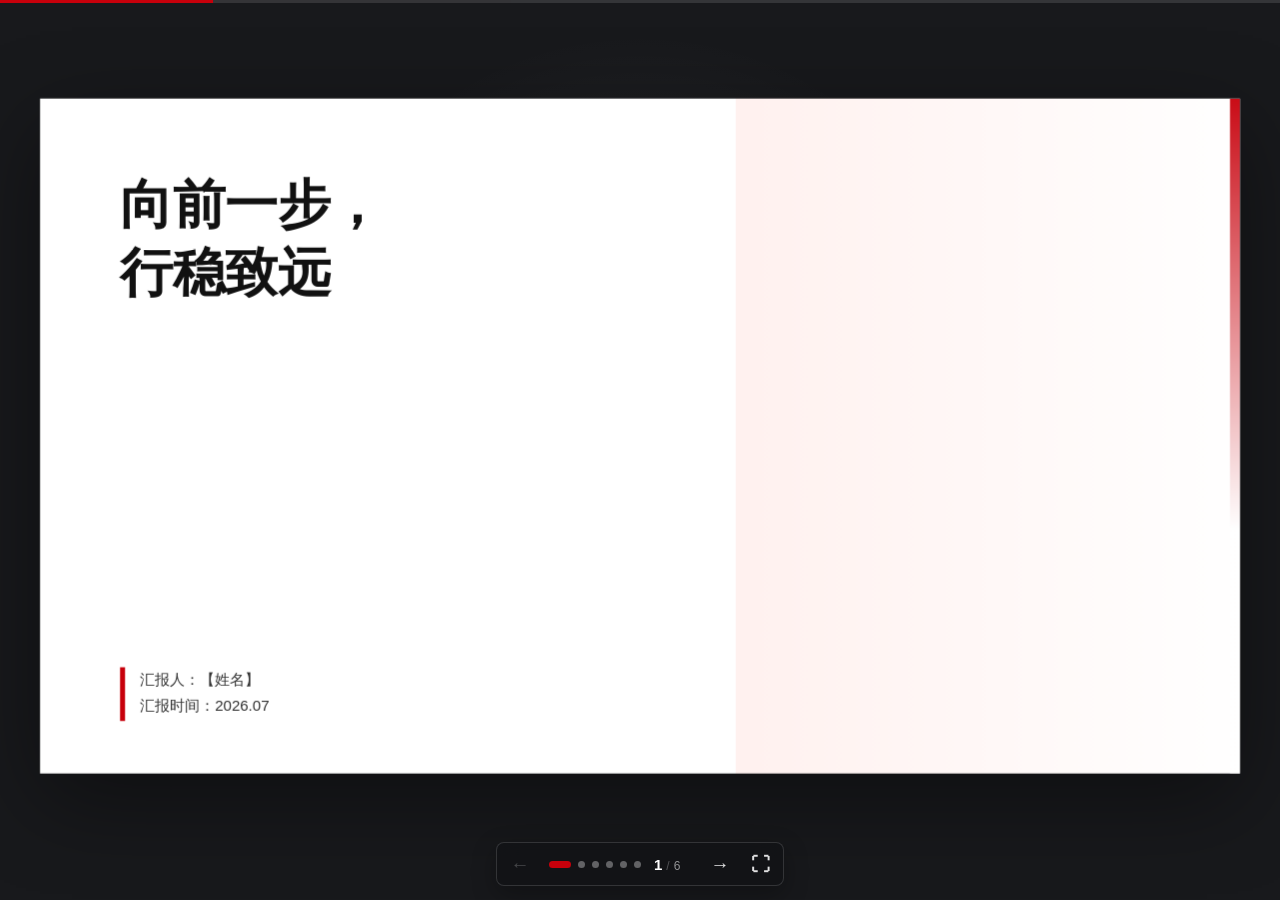
==== outputs/ability-demo-interactive-v2.html @ 14ff68bf "Publish ability presentation" ====
<!doctype html>
<html lang="zh-CN">
<head>
  <meta charset="utf-8" />
  <meta name="viewport" content="width=device-width, initial-scale=1" />
  <title>能力汇报 · 聚焦演示 V2</title>
  <style>
    :root {
      --red: rgb(199, 0, 11);
      --red-bg: rgb(255, 241, 239);
      --red-mid: rgb(241, 180, 182);
      --black: #111111;
      --gray-1: #F2F2F2;
      --gray-2: #D9D9D9;
      --gray-3: #BFBFBF;
      --gray-4: #8C8C8C;
      --blue-bg: rgb(238, 248, 254);
      --blue: rgb(17, 92, 170);
      --green-bg: rgb(244, 250, 240);
      --green: rgb(97, 178, 48);
      --yellow-bg: rgb(255, 244, 203);
      --yellow: rgb(252, 200, 0);
    }

    * { box-sizing: border-box; }

    body {
      margin: 0;
      background: #e6e6e6;
      font-family: "Microsoft YaHei", Arial, sans-serif;
      color: var(--black);
    }

    main {
      padding: 20px;
      display: grid;
      gap: 20px;
      justify-items: center;
    }

    .slide {
      width: 960px;
      height: 540px;
      min-height: 540px;
      background: #fff;
      padding: 28px 40px 24px;
      display: flex;
      flex-direction: column;
      gap: 14px;
      box-shadow: 0 14px 40px rgba(0,0,0,.14);
      position: relative;
      overflow: hidden;
    }

    .slide::after {
      content: "";
      position: absolute;
      right: 0;
      top: 0;
      width: 8px;
      height: 100%;
      background: linear-gradient(180deg, var(--red), #ffffff 64%);
      opacity: .95;
    }

    .header {
      display: flex;
      align-items: flex-end;
      justify-content: space-between;
      border-bottom: 1px solid var(--red);
      padding-bottom: 7px;
      min-height: 30px;
      gap: 16px;
    }

    .title {
      font-size: 16px;
      line-height: 1.3;
      font-weight: 700;
      color: var(--black);
    }

    .chapter-index {
      display: inline-block;
      color: var(--red);
      font-size: 16px;
      line-height: 1.3;
      font-weight: 700;
      white-space: nowrap;
    }

    .chapter-title {
      display: flex;
      align-items: baseline;
      gap: 8px;
      white-space: nowrap;
    }

    .chapter-separator {
      color: var(--red-mid);
      font-size: 16px;
      line-height: 1.3;
      font-weight: 700;
    }

    .chapter-main {
      font-size: 16px;
      line-height: 1.3;
      font-weight: 700;
      color: var(--black);
    }

    .meta {
      display: none;
      font-size: 11px;
      color: var(--gray-4);
      white-space: nowrap;
    }

    .content {
      flex: 1;
      min-height: 0;
      display: flex;
      gap: 16px;
      align-items: stretch;
      justify-content: space-between;
    }

    .content > * { align-self: stretch; }

    .footer {
      display: none;
      border-top: .5px solid var(--gray-2);
      padding-top: 6px;
      display: flex;
      justify-content: space-between;
      color: var(--gray-4);
      font-size: 11px;
      line-height: 1.3;
    }

    .card {
      border: .5px solid var(--gray-2);
      background: #fff;
      height: 100%;
      display: flex;
      flex-direction: column;
      justify-content: space-between;
      min-height: 0;
    }

    .card-head {
      background: var(--red);
      color: #fff;
      font-size: 14px;
      line-height: 1.3;
      padding: 7px 10px;
    }

    .card-body {
      padding: 10px 12px;
      font-size: 12px;
      line-height: 1.5;
      text-align: justify;
      flex: 1;
      display: flex;
      flex-direction: column;
      justify-content: space-between;
      gap: 6px;
      min-height: 0;
    }

    .note {
      color: var(--gray-4);
      font-size: 11px;
      line-height: 1.5;
    }

    .red { color: var(--red); }
    .strong { color: var(--red); font-weight: 700; }

    .cover {
      padding: 0;
      display: grid;
      grid-template-columns: 1.08fr .92fr;
      gap: 0;
    }

    .cover-left {
      padding: 54px 46px 38px;
      display: flex;
      flex-direction: column;
      justify-content: space-between;
    }

    .cover-kicker {
      color: var(--red);
      font-size: 13px;
      line-height: 1.3;
      font-weight: 700;
      margin-bottom: 18px;
    }

    .cover h1 {
      margin: 0;
      font-size: 36px;
      line-height: 1.22;
      letter-spacing: 0;
    }

    .cover-sub {
      margin-top: 20px;
      font-size: 13px;
      line-height: 1.6;
      color: #333;
      text-align: justify;
      max-width: 390px;
    }

    .cover-info {
      font-size: 12px;
      line-height: 1.7;
      color: var(--gray-4);
      border-left: 4px solid var(--red);
      padding-left: 12px;
    }

    .cover-right {
      background: linear-gradient(135deg, var(--red-bg), #fff);
      padding: 54px 42px;
      display: flex;
      align-items: center;
      justify-content: center;
      position: relative;
    }

    .cover-motto {
      width: 100%;
      border-left: 6px solid var(--red);
      padding-left: 22px;
    }

    .cover-motto .large {
      font-size: 30px;
      line-height: 1.55;
      font-weight: 700;
      color: var(--black);
    }

    .cover-motto .small {
      margin-top: 18px;
      font-size: 13px;
      line-height: 1.6;
      color: #333;
      text-align: justify;
    }

    .ladder {
      width: 100%;
      display: grid;
      gap: 12px;
    }

    .step {
      border: .5px solid var(--red-mid);
      background: rgba(255,255,255,.74);
      padding: 13px 14px;
      display: grid;
      grid-template-columns: 48px 1fr;
      gap: 10px;
      align-items: center;
    }

    .step-no {
      color: var(--red);
      font-size: 20px;
      font-weight: 700;
      line-height: 1;
    }

    .step-title {
      font-size: 14px;
      line-height: 1.35;
    }

    .agenda-grid {
      display: grid;
      grid-template-columns: repeat(3, 1fr);
      gap: 16px;
      width: 100%;
      align-items: stretch;
    }

    .agenda-card {
      background: #fff;
      border: .5px solid var(--gray-2);
      height: 100%;
      padding: 14px 12px;
      display: flex;
      flex-direction: column;
      justify-content: space-between;
    }

    .agenda-index {
      color: var(--red);
      font-size: 18px;
      font-weight: 700;
      line-height: 1;
    }

    .agenda-card h3 {
      margin: 18px 0 10px;
      font-size: 15px;
      line-height: 1.35;
    }

    .agenda-card p {
      margin: 0;
      font-size: 12px;
      line-height: 1.5;
      text-align: justify;
      color: #333;
    }

    .left-claim {
      width: 30%;
      background: var(--red-bg);
      border: .5px solid var(--red-mid);
      padding: 16px 14px;
      display: flex;
      flex-direction: column;
      justify-content: space-between;
    }

    .claim-big {
      font-size: 18px;
      line-height: 1.45;
      font-weight: 700;
    }

    .claim-desc {
      font-size: 12px;
      line-height: 1.5;
      color: #333;
      text-align: justify;
    }

    .right-proof {
      flex: 1;
      display: grid;
      grid-template-rows: 1fr auto;
      gap: 12px;
      min-width: 0;
    }

    .proof-grid {
      display: grid;
      grid-template-columns: repeat(3, 1fr);
      gap: 12px;
      align-items: stretch;
    }

    .proof {
      border: .5px solid var(--gray-2);
      background: #fff;
      padding: 10px;
      display: flex;
      flex-direction: column;
      justify-content: space-between;
      min-height: 0;
    }

    .proof h3 {
      margin: 0 0 8px;
      font-size: 14px;
      line-height: 1.3;
      color: var(--red);
    }

    .proof p {
      margin: 0;
      font-size: 12px;
      line-height: 1.45;
      text-align: justify;
    }

    .metrics {
      display: grid;
      grid-template-columns: repeat(3, 1fr);
      gap: 12px;
    }

    .metric {
      background: var(--gray-1);
      border: .5px solid var(--gray-2);
      padding: 12px;
      min-height: 78px;
      display: flex;
      flex-direction: column;
      justify-content: center;
      text-align: center;
    }

    .metric-value {
      font-size: 24px;
      line-height: 1;
      font-weight: 700;
      color: var(--red);
      margin-bottom: 8px;
    }

    .metric-label {
      font-size: 11px;
      line-height: 1.35;
      color: #333;
    }

    .flow {
      flex: 1;
      display: grid;
      grid-template-columns: 1fr 34px 1fr 34px 1fr;
      gap: 10px;
      align-items: stretch;
    }

    .arrow {
      display: flex;
      align-items: center;
      justify-content: center;
      color: var(--red);
      font-size: 18px;
      font-weight: 700;
    }

    .mini-table {
      border: .5px solid var(--gray-2);
      width: 100%;
      border-collapse: collapse;
      font-size: 12px;
      line-height: 1.4;
    }

    .mini-table th {
      background: var(--red);
      color: #fff;
      font-weight: 400;
      padding: 7px 8px;
      text-align: left;
    }

    .mini-table td {
      border-top: .5px solid var(--gray-2);
      padding: 7px 8px;
      vertical-align: top;
      text-align: justify;
    }

    .collab-page {
      display: grid;
      grid-template-rows: auto auto 1fr auto;
      gap: 8px;
      width: 100%;
      min-height: 0;
    }

    .collab-viewpoint {
      padding: 8px 12px;
      border-left: 4px solid var(--red);
      background: #fff;
      font-size: 13px;
      font-weight: 700;
      line-height: 1.4;
    }

    .dependency-map {
      background: var(--gray-1);
      padding: 8px 12px;
      display: grid;
      grid-template-columns: 1fr 1.35fr;
      gap: 12px;
    }

    .dependency-row {
      display: grid;
      grid-template-columns: 62px 1fr;
      gap: 7px;
      align-items: center;
      font-size: 11px;
      line-height: 1.3;
    }

    .dependency-label {
      color: var(--red);
      font-weight: 700;
      text-align: center;
    }

    .dependency-chain {
      display: flex;
      align-items: center;
      justify-content: flex-start;
      gap: 6px;
    }

    .dependency-chain b {
      color: var(--red);
      font-size: 13px;
    }

    .dependency-chain em {
      margin-left: 3px;
      color: #555;
      font-size: 10px;
      font-style: normal;
      white-space: nowrap;
    }

    .platform-scope {
      display: grid;
      grid-template-columns: auto auto auto;
      align-items: center;
      gap: 5px;
      padding: 4px 6px;
      border: 1px solid var(--red);
      background: #fff;
    }

    .platform-scope strong {
      color: var(--red);
      padding-right: 5px;
      border-right: .5px solid var(--gray-2);
    }

    .platform-scope span,
    .dependency-node {
      background: #fff;
      border: .5px solid var(--gray-2);
      padding: 5px 9px;
      text-align: center;
      white-space: nowrap;
    }

    .platform-scope span.active-dependency {
      color: var(--red);
      border-color: var(--red);
      font-weight: 700;
    }

    .dependency-node.gv {
      color: var(--red);
      border-color: var(--red);
      font-weight: 700;
    }

    .dependency-arrow {
      display: grid;
      justify-items: center;
      color: var(--red);
      min-width: 76px;
      font-weight: 700;
      line-height: 1.1;
    }

    .dependency-arrow small {
      color: #555;
      font-size: 9px;
      font-weight: 400;
      white-space: nowrap;
    }

    .dependency-arrow.dashed {
      min-width: 34px;
      color: #777;
    }

    .closure-lanes {
      display: grid;
      grid-template-rows: 1fr 1fr auto;
      gap: 8px;
      min-height: 0;
    }

    .closure-lane {
      display: grid;
      grid-template-columns: 92px 1fr;
      gap: 9px;
      align-items: stretch;
    }

    .lane-title {
      background: #333;
      color: #fff;
      display: flex;
      flex-direction: column;
      justify-content: center;
      padding: 8px 9px;
      font-size: 10px;
      line-height: 1.3;
    }

    .lane-title strong {
      color: #fff;
      font-size: 13px;
      margin-bottom: 3px;
    }

    .closure-lane:first-child .lane-title {
      background: var(--red);
    }

    .lane-flow {
      display: grid;
      grid-template-columns: 1fr 18px 1.5fr 18px 1fr;
      align-items: stretch;
      min-width: 0;
    }

    .lane-step {
      border: .5px solid var(--gray-2);
      background: var(--gray-1);
      padding: 7px 9px;
      display: flex;
      flex-direction: column;
      align-items: center;
      justify-content: center;
      text-align: center;
      font-size: 11px;
      line-height: 1.28;
    }

    .lane-step small {
      display: block;
      margin-bottom: 4px;
      color: var(--gray-4);
      font-size: 10px;
      font-weight: 700;
    }

    .lane-step b {
      font-size: 11.5px;
      line-height: 1.35;
    }

    .lane-step em {
      margin-top: 3px;
      color: #555;
      font-size: 10px;
      font-style: normal;
      line-height: 1.3;
    }

    .lane-step.action {
      background: #fff;
      border-color: var(--red);
      color: var(--red);
      font-weight: 700;
    }

    .lane-step.action small {
      color: var(--red);
    }

    .lane-step.result {
      background: var(--red-bg);
      color: #333;
      font-weight: 700;
    }

    .lane-arrow {
      display: flex;
      align-items: center;
      justify-content: center;
      color: var(--red);
      font-weight: 700;
    }

    .delivery-convergence {
      display: flex;
      align-items: center;
      justify-content: center;
      gap: 12px;
      padding: 6px 10px;
      background: var(--gray-1);
      font-size: 11px;
      line-height: 1.25;
    }

    .delivery-convergence span {
      color: #555;
    }

    .delivery-convergence b {
      color: var(--red);
      font-size: 13px;
    }

    .collab-footer {
      display: flex;
      align-items: center;
      justify-content: center;
      gap: 10px;
      padding: 9px 14px;
      background: var(--red-bg);
      border-left: 4px solid var(--red);
      font-size: 12px;
      line-height: 1.4;
      text-align: center;
    }

    .collab-footer strong {
      color: var(--red);
      font-size: 13px;
    }

    .ai-layout {
      display: grid;
      grid-template-columns: 1fr 1fr 1fr;
      gap: 12px;
      align-items: stretch;
      width: 100%;
    }

    .ai-card {
      border: .5px solid var(--gray-2);
      background: #fff;
      padding: 12px;
      display: flex;
      flex-direction: column;
      justify-content: space-between;
    }

    .ai-card:nth-child(1) { background: var(--blue-bg); }
    .ai-card:nth-child(2) { background: var(--yellow-bg); }
    .ai-card:nth-child(3) { background: var(--green-bg); }

    .ai-label {
      font-size: 11px;
      color: var(--gray-4);
      line-height: 1.3;
      margin-bottom: 8px;
    }

    .ai-card h3 {
      margin: 0 0 12px;
      font-size: 14px;
      line-height: 1.35;
      color: var(--black);
    }

    .ai-card p {
      margin: 0;
      font-size: 12px;
      line-height: 1.5;
      text-align: justify;
    }

    .summary-page {
      display: grid;
      grid-template-rows: repeat(3, 1fr);
      gap: 8px;
      width: 100%;
      height: 100%;
      min-height: 0;
    }

    .summary-columns {
      display: contents;
    }

    .summary-card {
      border: .5px solid var(--gray-2);
      background: #fff;
      display: grid;
      grid-template-columns: 25% 38% 37%;
      min-width: 0;
      min-height: 0;
    }

    .summary-card-head {
      padding: 11px 16px;
      background: var(--red);
      color: #fff;
      display: flex;
      flex-direction: column;
      justify-content: center;
    }

    .summary-card-head span {
      display: block;
      margin-bottom: 5px;
      font-size: 10px;
      line-height: 1.2;
      opacity: .86;
    }

    .summary-card-head h3 {
      margin: 0;
      font-size: 15px;
      line-height: 1.25;
    }

    .summary-card-head p {
      margin: 5px 0 0;
      font-size: 10.5px;
      line-height: 1.3;
      opacity: .92;
    }

    .summary-card-body {
      padding: 9px 15px;
      font-size: 11.5px;
      line-height: 1.45;
      display: flex;
      flex-direction: column;
      justify-content: center;
      gap: 6px;
    }

    .summary-card-body strong {
      color: var(--red);
    }

    .summary-card-body p {
      margin: 0;
    }

    .summary-section-label {
      display: block;
      font-size: 11px;
      line-height: 1.2;
    }

    .summary-shift {
      display: grid;
      grid-template-columns: 1fr auto 1fr;
      align-items: center;
      gap: 6px;
      padding: 7px 9px;
      background: var(--red-bg);
      color: #555;
      font-size: 10.5px;
      line-height: 1.25;
      text-align: center;
    }

    .summary-shift b {
      color: var(--red);
      font-size: 13px;
    }

    .summary-card-next {
      border-left: .5px solid var(--gray-2);
      background: var(--gray-1);
      padding: 9px 15px;
      font-size: 11px;
      line-height: 1.45;
      display: flex;
      flex-direction: column;
      justify-content: center;
    }

    .summary-card-next strong {
      display: block;
      margin-bottom: 4px;
      color: var(--red);
      font-weight: 700;
    }

    .summary-card-next b {
      display: block;
      margin-bottom: 5px;
      color: #333;
      font-size: 12.5px;
    }

    .summary-card-next p {
      margin: 0;
    }

    .summary-gap-tags {
      display: grid;
      grid-template-columns: repeat(2, 1fr);
      gap: 6px;
      margin-top: 5px;
    }

    .summary-gap-tags span {
      padding: 5px;
      border: .5px solid #ccc;
      background: #fff;
      color: #555;
      font-size: 10.5px;
      line-height: 1.2;
      text-align: center;
    }

    .cover-simple {
      padding: 58px 64px 42px;
      display: flex;
      flex-direction: column;
      justify-content: space-between;
      background:
        linear-gradient(90deg, #fff 0%, #fff 58%, var(--red-bg) 58%, #fff 100%);
    }

    .cover-simple h1 {
      margin: 0;
      font-size: 42px;
      line-height: 1.3;
      letter-spacing: 0;
      font-weight: 700;
    }

    .cover-simple .cover-meta {
      border-left: 4px solid var(--red);
      padding-left: 12px;
      font-size: 12px;
      line-height: 1.8;
      color: #333;
    }

    .intro-layout {
      display: grid;
      grid-template-columns: 1fr 1.35fr;
      gap: 16px;
      width: 100%;
      align-items: stretch;
    }

    .intro-profile {
      background: var(--red-bg);
      border: .5px solid var(--red-mid);
      padding: 18px 16px;
      display: flex;
      flex-direction: column;
      justify-content: space-between;
    }

    .intro-profile h2 {
      margin: 0;
      font-size: 22px;
      line-height: 1.35;
    }

    .intro-profile p {
      margin: 0;
      font-size: 12px;
      line-height: 1.6;
      color: #333;
      text-align: justify;
    }

    .intro-table {
      display: grid;
      grid-template-rows: repeat(4, 1fr);
      gap: 10px;
    }

    .intro-row {
      border: .5px solid var(--gray-2);
      padding: 10px 12px;
      display: grid;
      grid-template-columns: 96px 1fr;
      gap: 12px;
      align-items: center;
    }

    .intro-row h3 {
      margin: 0;
      font-size: 14px;
      line-height: 1.3;
      color: var(--red);
    }

    .intro-row p {
      margin: 0;
      font-size: 12px;
      line-height: 1.45;
      text-align: justify;
    }

    .dual-layout {
      display: grid;
      grid-template-columns: 1fr 1fr;
      gap: 16px;
      width: 100%;
      align-items: stretch;
    }

    .dual-card {
      border: .5px solid var(--gray-2);
      display: flex;
      flex-direction: column;
      justify-content: space-between;
      background: #fff;
    }

    .dual-card .dual-head {
      background: var(--red);
      color: #fff;
      padding: 8px 10px;
      font-size: 14px;
      line-height: 1.3;
    }

    .dual-card:nth-child(2) .dual-head {
      background: #333;
    }

    .dual-body {
      padding: 12px;
      display: flex;
      flex-direction: column;
      justify-content: space-between;
      gap: 10px;
      flex: 1;
      font-size: 12px;
      line-height: 1.5;
      text-align: justify;
    }

    .dual-metrics {
      display: grid;
      grid-template-columns: 1fr 1fr;
      gap: 8px;
    }

    .dual-metric {
      background: var(--gray-1);
      border: .5px solid var(--gray-2);
      padding: 9px 8px;
      text-align: center;
    }

    .dual-metric .value {
      color: var(--red);
      font-weight: 700;
      font-size: 20px;
      line-height: 1;
      margin-bottom: 6px;
    }

    .dual-metric .text {
      font-size: 11px;
      line-height: 1.35;
    }

    .growth-layout {
      display: grid;
      grid-template-columns: 170px minmax(0, 1fr);
      gap: 28px;
      width: 100%;
      height: 100%;
      align-items: stretch;
    }

    .photo-box {
      width: 170px;
      height: 190px;
      align-self: start;
      background: var(--gray-1);
      display: flex;
      align-items: center;
      justify-content: center;
      color: var(--gray-4);
      font-size: 12px;
      line-height: 1.5;
      text-align: center;
      padding: 12px;
    }

    .growth-panel {
      padding: 14px 14px;
      height: 100%;
      display: flex;
      flex-direction: column;
      justify-content: space-between;
      gap: 12px;
    }

    .growth-line {
      position: relative;
      height: 306px;
      margin: 0 8px;
    }

    .growth-line svg {
      position: absolute;
      inset: 0;
      width: 100%;
      height: 100%;
      overflow: visible;
    }

    .growth-line svg defs marker path {
      fill: var(--red);
    }

    .growth-line .duration-band {
      fill: none;
      stroke-width: 10;
      stroke-linecap: round;
    }

    .growth-line .duration-band.independent {
      stroke: rgba(199, 0, 11, .28);
    }

    .growth-line .duration-band.collaboration {
      stroke: rgba(51, 51, 51, .24);
    }

    .growth-line .duration-link {
      fill: none;
      stroke: var(--gray-3);
      stroke-width: 1;
      stroke-dasharray: 4 4;
    }

    .point {
      position: absolute;
      transform: translate(-50%, -50%);
      text-align: center;
      width: 104px;
      height: 10px;
    }

    .dot {
      width: 8px;
      height: 8px;
      border-radius: 50%;
      background: var(--red);
      margin: 1px auto 0;
    }

    .point .label {
      position: absolute;
      left: 50%;
      width: 110px;
      transform: translateX(-50%);
      padding: 2px 3px;
    }

    .point.top .label {
      bottom: 24px;
    }

    .point.bottom .label {
      top: 24px;
    }

    .point h3 {
      margin: 0 0 3px;
      font-size: 12px;
      line-height: 1.25;
      color: var(--red);
    }

    .point p {
      margin: 0;
      font-size: 11px;
      line-height: 1.3;
      color: #333;
    }

    .growth-note {
      display: grid;
      grid-template-columns: repeat(3, 1fr);
      gap: 12px;
    }

    .growth-note div {
      background: var(--gray-1);
      padding: 12px 10px;
      font-size: 12px;
      line-height: 1.35;
      text-align: center;
      display: flex;
      flex-direction: column;
      align-items: center;
      justify-content: center;
      min-height: 50px;
    }

    .growth-note strong {
      display: block;
      color: var(--red);
      font-size: 13px;
      line-height: 1.2;
      margin-bottom: 4px;
    }

    .growth-note b {
      display: block;
      color: var(--black);
      font-size: 12px;
      line-height: 1.25;
      margin-bottom: 3px;
    }

    .growth-note span {
      color: #555;
      font-size: 11px;
      line-height: 1.3;
    }

    .ability-timeline {
      height: 100%;
      padding: 10px 8px 2px;
      display: grid;
      grid-template-rows: 42px repeat(3, 1fr);
      gap: 8px;
    }

    .timeline-axis {
      position: relative;
      margin-left: 132px;
      height: 34px;
      color: #555;
      font-size: 11px;
      line-height: 1.2;
    }

    .timeline-axis::before {
      content: "";
      position: absolute;
      left: 0;
      right: 9px;
      top: 18px;
      height: 1px;
      background: var(--gray-3);
    }

    .timeline-axis::after {
      content: "";
      position: absolute;
      right: 0;
      top: 14px;
      border-left: 9px solid var(--red);
      border-top: 5px solid transparent;
      border-bottom: 5px solid transparent;
    }

    .timeline-axis span {
      position: absolute;
      top: 0;
      white-space: nowrap;
    }

    .timeline-axis .axis-start {
      left: 0;
      color: var(--red);
      font-weight: 700;
    }

    .timeline-axis .axis-end {
      right: 0;
      color: var(--red);
      font-weight: 700;
    }

    .ability-lane {
      display: grid;
      grid-template-columns: 120px 1fr;
      gap: 12px;
      align-items: center;
      min-height: 0;
    }

    .ability-lane-meta {
      align-self: start;
      padding-top: 3px;
      text-align: right;
    }

    .ability-lane-meta strong,
    .ability-lane-meta b {
      display: block;
    }

    .ability-lane-meta strong {
      color: var(--red);
      font-size: 12px;
      line-height: 1.25;
      margin-bottom: 4px;
    }

    .ability-lane-meta b {
      color: var(--black);
      font-size: 14px;
      line-height: 1.25;
    }

    .ability-lane-track {
      position: relative;
      height: 72px;
      border-bottom: .5px solid var(--gray-2);
    }

    .ability-lane:last-child .ability-lane-track {
      border-bottom: 0;
    }

    .ability-band {
      position: absolute;
      left: var(--start);
      right: 0;
      top: 8px;
      height: 10px;
      background: var(--band);
      clip-path: polygon(0 0, calc(100% - 10px) 0, 100% 50%, calc(100% - 10px) 100%, 0 100%);
    }

    .ability-band::before,
    .ability-band::after {
      content: none;
    }

    .ability-lane-track p {
      position: absolute;
      left: var(--start);
      top: 29px;
      max-width: calc(100% - var(--start));
      margin: 0;
      color: #444;
      font-size: 11px;
      line-height: 1.35;
      white-space: nowrap;
    }

    .ability-lane.foundation {
      --start: 0%;
      --band: #C8C8C8;
    }

    .ability-lane.independent {
      --start: 32%;
      --band: var(--red);
    }

    .ability-lane.collaboration {
      --start: 58%;
      --band: #333333;
    }

    .case-grid {
      display: grid;
      grid-template-rows: auto 1fr auto;
      gap: 7px;
      width: 100%;
      min-height: 0;
    }

    .case-brief {
      background: var(--gray-1);
      padding: 7px 10px;
      font-size: 11px;
      line-height: 1.35;
      border-left: 4px solid var(--red);
    }

    .case-columns {
      display: grid;
      grid-template-columns: repeat(3, 1fr);
      gap: 10px;
      min-height: 0;
    }

    .case-card {
      border: .5px solid var(--gray-2);
      background: #fff;
      display: grid;
      grid-template-rows: auto auto auto 1fr;
      min-height: 0;
    }

    body.interactive-mode .reveal-item {
      position: relative;
      cursor: pointer;
      transform-origin: center;
      transition: opacity .28s ease, filter .28s ease, transform .32s ease, box-shadow .32s ease, outline-color .28s ease;
    }

    body.interactive-mode .reveal-ready .reveal-item {
      opacity: .5;
      filter: grayscale(1);
      transform: scale(.992);
    }

    body.interactive-mode .reveal-ready .reveal-item:hover {
      opacity: .72;
      filter: grayscale(.35);
      transform: translateY(-1px) scale(.997);
    }

    body.interactive-mode .reveal-ready .reveal-item.is-revealed {
      z-index: 3;
      opacity: 1;
      filter: none;
      outline: 1px solid var(--red);
      outline-offset: -1px;
      box-shadow: 0 10px 26px rgba(0,0,0,.16);
      transform: translateY(-2px) scale(1.004);
    }

    body.interactive-mode .reveal-item:focus-visible {
      outline: 2px solid var(--red);
      outline-offset: 3px;
    }

    .case-card h3 {
      margin: 0;
      padding: 6px 9px;
      font-size: 14px;
      line-height: 1.3;
      color: #fff;
      background: var(--red);
      font-weight: 700;
    }

    .case-card h3 span {
      display: block;
      font-size: 11px;
      line-height: 1.2;
      font-weight: 400;
      opacity: .88;
      margin-bottom: 2px;
    }

    .case-challenge {
      padding: 6px 9px 4px;
      font-size: 11px;
      line-height: 1.4;
      color: #333;
      background: #fff;
    }

    .case-challenge strong,
    .case-actions strong,
    .case-effect strong {
      color: var(--red);
    }

    .case-actions {
      padding: 0 9px 5px;
      font-size: 11px;
      line-height: 1.4;
    }

    .case-actions ul {
      margin: 0;
      padding-left: 14px;
    }

    .case-actions li {
      margin: 1px 0;
    }

    .effect-box {
      margin: 0 9px 5px;
      background: var(--gray-1);
      min-height: 78px;
      padding: 6px;
      display: flex;
      flex-direction: column;
      justify-content: center;
      gap: 6px;
    }

    .model-flow {
      display: grid;
      grid-template-columns: 1fr 18px 1fr;
      align-items: center;
      gap: 5px;
      font-size: 10px;
      line-height: 1.25;
    }

    .flow-stack {
      display: grid;
      gap: 3px;
    }

    .flow-pill {
      background: #fff;
      border-left: 3px solid var(--red);
      padding: 4px 5px;
      white-space: nowrap;
    }

    .flow-arrow {
      color: var(--red);
      font-size: 15px;
      text-align: center;
      font-weight: 700;
    }

    .flow-core {
      background: #fff;
      padding: 8px 6px;
      text-align: center;
      color: var(--red);
      font-weight: 700;
    }

    .consistency-model {
      display: grid;
      gap: 5px;
      font-size: 10px;
      line-height: 1.25;
    }

    .consistency-row {
      display: grid;
      grid-template-columns: 58px 1fr 64px;
      align-items: stretch;
      background: #fff;
      min-height: 28px;
    }

    .consistency-row strong,
    .consistency-row span,
    .consistency-row em {
      display: flex;
      align-items: center;
      justify-content: center;
      padding: 5px 4px;
      text-align: center;
    }

    .consistency-row strong {
      color: var(--red);
    }

    .consistency-row span {
      border-left: .5px solid var(--gray-2);
      border-right: .5px solid var(--gray-2);
    }

    .consistency-row em {
      color: #333;
      font-style: normal;
      font-weight: 700;
    }

    .metric-table {
      display: grid;
      grid-template-columns: 1.05fr .75fr .75fr;
      font-size: 10px;
      line-height: 1.25;
      text-align: center;
      background: #fff;
    }

    .metric-table div {
      padding: 4px 3px;
      border-bottom: .5px solid var(--gray-2);
    }

    .metric-table div:nth-child(3n+1) {
      text-align: left;
    }

    .metric-table .head {
      color: var(--red);
      font-weight: 700;
      background: #fff;
    }

    .metric-table .optimized-value {
      color: var(--red);
      font-weight: 700;
    }

    .metric-note {
      display: inline;
      margin-left: 3px;
      font-size: 9px;
      line-height: 1.2;
      white-space: nowrap;
    }

    .metric-note.stable {
      color: #555;
    }

    .metric-table .summary {
      background: var(--red-bg);
      border-bottom: 0;
      font-weight: 700;
    }

    .case-effect {
      padding: 0 9px 7px;
      font-size: 11px;
      line-height: 1.32;
    }

    .case-footer-line {
      padding: 7px 12px;
      background: var(--red-bg);
      color: #333;
      display: grid;
      grid-template-columns: 102px 1fr;
      align-items: center;
      gap: 12px;
      font-size: 12px;
      line-height: 1.4;
      border-left: 4px solid var(--red);
    }

    .case-footer-line strong {
      color: var(--red);
      font-size: 15px;
      line-height: 1.15;
    }

    .optimization-page {
      display: grid;
      grid-template-rows: 1fr auto;
      gap: 8px;
      width: 100%;
      min-height: 0;
    }

    .optimization-footer {
      display: grid;
      grid-template-columns: 132px 1fr;
      align-items: center;
      gap: 12px;
      padding: 8px 12px;
      border-left: 4px solid var(--red);
      background: var(--red-bg);
      font-size: 12px;
      line-height: 1.35;
    }

    .optimization-footer strong {
      color: var(--red);
      font-size: 13px;
    }

    .chapter-conclusion {
      display: grid;
      grid-template-columns: 220px minmax(0, 1fr);
      align-items: center;
      gap: 14px;
      min-height: 44px;
      padding: 8px 12px;
      border-left: 4px solid var(--red);
      background: var(--red-bg);
      color: #333;
      font-size: 12px;
      line-height: 1.35;
      text-align: left;
    }

    .chapter-conclusion strong {
      color: var(--red);
      font-size: 14px;
      line-height: 1.3;
      font-weight: 700;
      white-space: nowrap;
      text-align: left;
    }

    .chapter-conclusion span {
      display: block;
      color: #333;
      font-size: 12px;
      line-height: 1.35;
      text-align: center;
      transform: translateX(-28px);
    }

    .optimization-columns {
      display: grid;
      grid-template-columns: 1.1fr .9fr;
      gap: 14px;
      min-height: 0;
      height: 100%;
    }

    .optimization-case {
      display: grid;
      grid-template-rows: auto auto minmax(0, 1fr) auto;
      gap: 8px;
      min-width: 0;
      min-height: 0;
      height: 100%;
      padding-right: 2px;
    }

    .optimization-case.outward-case {
      grid-template-rows: auto minmax(0, 1fr) auto;
    }

    .optimization-case + .optimization-case {
      border-left: .5px solid var(--gray-2);
      padding-left: 14px;
      padding-right: 0;
    }

    .optimization-head {
      display: flex;
      align-items: baseline;
      gap: 9px;
    }

    .optimization-head span {
      color: var(--red);
      font-weight: 700;
      font-size: 15px;
      line-height: 1.25;
      white-space: nowrap;
    }

    .optimization-head h3 {
      margin: 0;
      font-size: 15px;
      line-height: 1.25;
    }

    .optimization-logic {
      display: grid;
      grid-template-columns: repeat(3, 1fr);
      gap: 12px;
    }

    .optimization-logic.four-steps {
      grid-template-columns: repeat(4, 1fr);
      gap: 10px;
    }

    .method-stage-track {
      display: grid;
      grid-template-columns: minmax(0, 1fr) auto minmax(0, 1fr) auto minmax(0, 1fr);
      align-items: stretch;
      gap: 5px;
    }

    .method-stage-track > i {
      align-self: center;
      color: var(--red);
      font-size: 11px;
      line-height: 1;
      font-style: normal;
      font-weight: 700;
    }

    .method-stage {
      min-width: 0;
      min-height: 38px;
      padding: 6px 7px;
      display: flex;
      align-items: center;
      gap: 6px;
      border-top: 2px solid var(--gray-3);
      background: var(--gray-1);
    }

    .method-stage b {
      color: var(--gray-4);
      font-size: 11px;
      line-height: 1;
    }

    .method-stage span {
      color: #333;
      font-size: 10px;
      line-height: 1.2;
      font-weight: 700;
      white-space: nowrap;
    }

    .method-stage.stage-reuse {
      border-top-color: var(--red-mid);
      background: var(--red-bg);
    }

    .method-stage.stage-reuse b,
    .method-stage.stage-reuse span {
      color: var(--red);
    }

    .method-stage.stage-public {
      border-top-color: var(--red);
      background: var(--red);
    }

    .method-stage.stage-public b,
    .method-stage.stage-public span {
      color: #fff;
    }

    .logic-step {
      position: relative;
      background: var(--gray-1);
      padding: 6px 8px;
      font-size: 10px;
      line-height: 1.35;
    }

    .logic-step:not(:last-child)::after {
      content: "→";
      position: absolute;
      right: -10px;
      top: 50%;
      transform: translateY(-50%);
      color: var(--red);
      font-weight: 700;
    }

    .logic-step strong {
      display: block;
      color: var(--red);
      margin-bottom: 3px;
    }

    .optimization-visual {
      background: var(--gray-1);
      padding: 7px 8px;
      min-height: 108px;
      display: grid;
      align-content: stretch;
      gap: 6px;
      overflow: hidden;
    }

    .visual-caption {
      color: #555;
      font-size: 10px;
      line-height: 1.2;
    }

    .image-compare {
      display: grid;
      grid-template-columns: 1fr;
      grid-template-rows: repeat(2, minmax(0, 1fr));
      gap: 6px;
      min-height: 0;
    }

    .replaceable-figure {
      margin: 0;
      display: grid;
      grid-template-columns: 58px minmax(0, 1fr);
      align-items: center;
      gap: 6px;
      min-height: 0;
      height: 100%;
    }

    .replaceable-image {
      position: relative;
      grid-column: 2;
      grid-row: 1;
      height: 100%;
      min-height: 0;
      overflow: hidden;
      background: #fff;
      border: .5px solid var(--gray-2);
    }

    .swap-image {
      display: none;
      width: 100%;
      height: 100%;
      object-fit: contain;
      background: #fff;
    }

    .swap-image[src]:not([src=""]) {
      display: block;
    }

    .swap-image[src]:not([src=""]) + .image-placeholder {
      display: none;
    }

    .image-placeholder {
      position: absolute;
      inset: 0;
      display: flex;
      flex-direction: column;
      align-items: center;
      justify-content: center;
      gap: 4px;
      text-align: center;
      color: #777;
      font-size: 9px;
      line-height: 1.25;
    }

    .image-placeholder strong {
      color: var(--red);
      font-size: 11px;
    }

    .replaceable-figure figcaption {
      grid-column: 1;
      grid-row: 1;
      text-align: left;
      color: #333;
      font-size: 10px;
      font-weight: 700;
      line-height: 1.35;
      padding-left: 7px;
      border-left: 3px solid var(--gray-3);
    }

    .replaceable-figure:last-child figcaption {
      color: var(--red);
      border-left-color: var(--red);
    }

    .path-row,
    .skill-row {
      display: grid;
      grid-template-columns: 46px 1fr;
      align-items: center;
      gap: 7px;
      font-size: 10px;
    }

    .state-label {
      color: #555;
      font-weight: 700;
    }

    .path-flow,
    .skill-chain {
      display: flex;
      align-items: center;
      justify-content: center;
      gap: 5px;
    }

    .path-node,
    .skill-node,
    .people-node {
      background: #fff;
      border: .5px solid var(--gray-2);
      padding: 4px 6px;
      text-align: center;
      line-height: 1.2;
    }

    .path-node.noise {
      color: #777;
      border-style: dashed;
    }

    .path-node.core,
    .skill-node.core {
      color: var(--red);
      border-color: var(--red);
      font-weight: 700;
    }

    .path-arrow,
    .skill-arrow {
      color: var(--red);
      font-weight: 700;
    }

    .people-node {
      line-height: 1.35;
      min-width: 52px;
    }

    .skill-feedback {
      text-align: center;
      color: #555;
      font-size: 9px;
      line-height: 1.2;
    }

    .skill-compare {
      display: grid;
      align-content: center;
      gap: 6px;
      height: 100%;
    }

    .skill-compare > .skill-row {
      padding: 5px;
      border: .5px solid var(--gray-2);
      background: #fff;
    }

    .skill-after-group {
      display: grid;
      grid-template-columns: 46px 1fr;
      align-items: stretch;
      gap: 7px;
      background: #fff;
      padding: 5px 5px 5px 0;
      border: .5px solid var(--red-mid);
    }

    .after-label {
      display: flex;
      align-items: center;
      justify-content: center;
      color: var(--red);
      background: var(--red-bg);
      border-left: 3px solid var(--red);
      font-weight: 700;
      font-size: 10px;
    }

    .skill-after-lanes {
      display: grid;
      gap: 6px;
    }

    .skill-lane {
      display: grid;
      grid-template-columns: 30px 1fr;
      align-items: center;
      gap: 4px;
      font-size: 9px;
    }

    .skill-lane > strong {
      color: var(--red);
      text-align: center;
    }

    .skill-node.ai-skill {
      color: #fff;
      background: var(--red);
      border-color: var(--red);
    }

    .skill-rollout {
      display: grid;
      grid-template-columns: 46px minmax(0, 1fr);
      align-items: stretch;
      gap: 7px;
      padding: 5px 5px 5px 0;
      background: #fff;
      border: .5px solid var(--red-mid);
    }

    .rollout-label {
      display: flex;
      align-items: center;
      justify-content: center;
      padding: 0 3px;
      border-left: 3px solid var(--red);
      background: var(--red-bg);
      color: var(--red);
      font-size: 9px;
      line-height: 1.2;
      font-weight: 700;
      text-align: center;
    }

    .stage-detail-label {
      flex-direction: column;
      gap: 2px;
      text-align: center;
    }

    .stage-detail-label b {
      display: block;
      font-size: 8px;
      line-height: 1;
    }

    .stage-detail-label span {
      display: block;
      font-size: 9px;
      line-height: 1.15;
      font-weight: 700;
    }

    .state-label.stage-detail-label {
      display: flex;
      align-items: center;
      justify-content: center;
      padding-left: 3px;
      border-left: 3px solid var(--gray-3);
      background: var(--gray-1);
      color: #555;
    }

    .rollout-label.stage-detail-label {
      background: var(--red);
      color: #fff;
    }

    .rollout-flow {
      display: grid;
      grid-template-columns: minmax(0, 1fr) auto minmax(0, 1fr) auto minmax(0, 1fr) auto minmax(0, 1fr);
      align-items: center;
      gap: 3px;
      min-width: 0;
    }

    .rollout-node {
      min-width: 0;
      padding: 4px 2px;
      border: .5px solid var(--gray-2);
      background: #fff;
      color: #333;
      font-size: 8px;
      line-height: 1.2;
      text-align: center;
    }

    .rollout-flow b {
      color: var(--red);
      font-size: 9px;
      line-height: 1;
    }

    .evolution-visual {
      grid-template-rows: auto minmax(0, 1fr);
    }

    .capability-evolution {
      display: grid;
      align-content: center;
      gap: 8px;
      min-height: 0;
    }

    .evolution-stage {
      position: relative;
      display: grid;
      grid-template-columns: 68px minmax(0, 1fr);
      min-width: 0;
      border: .5px solid var(--gray-2);
      background: #fff;
    }

    .evolution-stage:not(.evolution-public)::after {
      content: "↓";
      position: absolute;
      z-index: 2;
      left: 29px;
      bottom: -11px;
      color: var(--red);
      font-size: 10px;
      line-height: 1;
      font-weight: 700;
    }

    .evolution-label {
      display: flex;
      flex-direction: column;
      align-items: center;
      justify-content: center;
      gap: 3px;
      padding: 6px 5px;
      border-left: 3px solid var(--gray-3);
      background: var(--gray-1);
      text-align: center;
    }

    .evolution-label b {
      color: var(--gray-4);
      font-size: 9px;
      line-height: 1;
    }

    .evolution-label strong {
      color: #444;
      font-size: 10px;
      line-height: 1.15;
    }

    .evolution-reuse .evolution-label {
      border-left-color: var(--red);
      background: var(--red-bg);
    }

    .evolution-reuse .evolution-label b,
    .evolution-reuse .evolution-label strong {
      color: var(--red);
    }

    .evolution-public {
      border-color: var(--red-mid);
    }

    .evolution-public .evolution-label {
      border-left-color: var(--red);
      background: var(--red);
    }

    .evolution-public .evolution-label b,
    .evolution-public .evolution-label strong {
      color: #fff;
    }

    .evolution-body {
      display: grid;
      align-items: center;
      min-width: 0;
      padding: 6px 8px;
    }

    .evolution-flow {
      display: grid;
      align-items: stretch;
      gap: 4px;
      min-width: 0;
    }

    .evolution-flow.three-nodes {
      grid-template-columns: minmax(0, 1fr) auto minmax(0, 1fr) auto minmax(0, 1fr);
    }

    .evolution-flow.four-nodes {
      grid-template-columns: minmax(0, 1fr) auto minmax(0, 1fr) auto minmax(0, 1fr) auto minmax(0, 1fr);
    }

    .evolution-flow span {
      min-width: 0;
      min-height: 28px;
      padding: 5px 3px;
      display: flex;
      align-items: center;
      justify-content: center;
      border: .5px solid var(--gray-2);
      background: #fff;
      color: #333;
      font-size: 9.5px;
      line-height: 1.15;
      text-align: center;
    }

    .evolution-flow i {
      align-self: center;
      color: var(--red);
      font-size: 10px;
      line-height: 1;
      font-style: normal;
      font-weight: 700;
    }

    .evolution-flow span.focus {
      border-color: var(--red);
      color: var(--red);
      font-weight: 700;
    }

    .evolution-flow span.ai,
    .evolution-flow span.public {
      border-color: var(--red);
      background: var(--red);
      color: #fff;
      font-weight: 700;
    }

    .evolution-lanes {
      align-content: center;
      gap: 6px;
    }

    .evolution-lane {
      display: grid;
      grid-template-columns: 28px minmax(0, 1fr);
      align-items: center;
      gap: 5px;
      min-width: 0;
    }

    .evolution-lane > b {
      color: var(--red);
      font-size: 9px;
      line-height: 1;
      text-align: center;
    }

    .evolution-feedback {
      padding-top: 6px;
      border-top: 1px dashed var(--red-mid);
      color: var(--red);
      font-size: 9px;
      line-height: 1.2;
      font-weight: 700;
      text-align: center;
    }

    .skill-after-group + .skill-feedback,
    .skill-rollout + .skill-feedback {
      padding-top: 6px;
      border-top: 1px dashed var(--red-mid);
      color: var(--red);
      font-weight: 700;
    }

    .optimization-result {
      display: grid;
      grid-template-columns: 1fr 1fr;
      gap: 8px;
    }

    .metric-result {
      border-top: 2px solid var(--red);
      padding: 7px 6px 0;
      text-align: center;
      font-size: 10px;
      line-height: 1.25;
    }

    .metric-result strong {
      display: block;
      color: var(--red);
      font-size: 18px;
      line-height: 1;
      margin-bottom: 4px;
    }

    /* Interactive presentation shell */
    body.interactive-mode {
      width: 100vw;
      height: 100vh;
      overflow: hidden;
      background:
        radial-gradient(circle at 50% 42%, rgba(255,255,255,.09), transparent 42%),
        #18191c;
      user-select: none;
    }

    body.interactive-mode main.deck-stage {
      position: fixed;
      inset: 0;
      display: block;
      padding: 0;
      overflow: hidden;
      touch-action: pan-y;
    }

    body.interactive-mode .slide {
      --slide-x: 0px;
      position: absolute;
      left: 50%;
      top: calc(50% - 14px);
      margin: 0;
      opacity: 0;
      pointer-events: none;
      box-shadow: 0 22px 70px rgba(0,0,0,.42);
      transform: translate(calc(-50% + var(--slide-x)), -50%) scale(var(--deck-scale, 1));
      transform-origin: center;
      transition: opacity .34s ease, transform .52s cubic-bezier(.22,.8,.25,1), filter .4s ease;
      will-change: transform, opacity;
    }

    body.interactive-mode .slide.is-before {
      --slide-x: -54px;
      opacity: 0;
      filter: blur(2px);
    }

    body.interactive-mode .slide.is-after {
      --slide-x: 54px;
      opacity: 0;
      filter: blur(2px);
    }

    body.interactive-mode .slide.is-active {
      --slide-x: 0px;
      z-index: 2;
      opacity: 1;
      pointer-events: auto;
      filter: none;
      cursor: pointer;
    }

    body.interactive-mode.is-fullscreen .slide {
      top: 50%;
      box-shadow: none;
    }

    .deck-progress {
      position: fixed;
      z-index: 20;
      top: 0;
      left: 0;
      width: 100%;
      height: 3px;
      background: rgba(255,255,255,.12);
    }

    .deck-progress span {
      display: block;
      width: 0;
      height: 100%;
      background: var(--red);
      transition: width .35s ease;
    }

    .deck-controls {
      position: fixed;
      z-index: 30;
      left: 50%;
      bottom: 14px;
      display: flex;
      align-items: center;
      gap: 8px;
      min-height: 42px;
      padding: 5px 7px;
      border: 1px solid rgba(255,255,255,.14);
      border-radius: 8px;
      background: rgba(18,19,22,.82);
      box-shadow: 0 8px 24px rgba(0,0,0,.28);
      backdrop-filter: blur(12px);
      transform: translateX(-50%);
      transition: opacity .2s ease, visibility .2s ease;
    }

    body.interactive-mode.is-fullscreen .deck-controls {
      opacity: 0;
      visibility: hidden;
      pointer-events: none;
    }

    .deck-btn {
      width: 32px;
      height: 32px;
      border: 0;
      border-radius: 50%;
      background: transparent;
      color: rgba(255,255,255,.88);
      font: 600 19px/1 Arial, sans-serif;
      cursor: pointer;
      transition: color .2s ease, background .2s ease, transform .2s ease;
    }

    .deck-btn:hover {
      color: #fff;
      background: rgba(255,255,255,.12);
      transform: translateY(-1px);
    }

    .deck-btn:focus-visible,
    .deck-dot:focus-visible {
      outline: 2px solid rgba(240,61,61,.9);
      outline-offset: 2px;
    }

    .deck-btn:disabled {
      opacity: .25;
      cursor: default;
      transform: none;
    }

    .deck-dots {
      display: flex;
      align-items: center;
      gap: 7px;
      padding: 0 5px;
    }

    .deck-dot {
      width: 7px;
      height: 7px;
      padding: 0;
      border: 0;
      border-radius: 50%;
      background: rgba(255,255,255,.34);
      cursor: pointer;
      transition: width .25s ease, border-radius .25s ease, background .25s ease;
    }

    .deck-dot.is-active {
      width: 22px;
      border-radius: 4px;
      background: var(--red);
    }

    .deck-counter {
      display: flex;
      align-items: baseline;
      gap: 4px;
      min-width: 42px;
      color: rgba(255,255,255,.55);
      font: 12px/1 Arial, sans-serif;
      font-variant-numeric: tabular-nums;
    }

    .deck-counter b {
      color: #fff;
      font-size: 15px;
    }

    .deck-counter i { font-style: normal; opacity: .5; }

    body.interactive-mode .slide.is-active > .header,
    body.interactive-mode .slide.is-active > .content,
    body.interactive-mode .slide.is-active > .summary-footer,
    body.interactive-mode .slide.is-active > .page-insight,
    body.interactive-mode .slide.is-active > h1,
    body.interactive-mode .slide.is-active > .cover-meta {
      animation: deckRise .56s both cubic-bezier(.2,.75,.25,1);
    }

    body.interactive-mode .slide.is-active > .content,
    body.interactive-mode .slide.is-active > .cover-meta { animation-delay: .08s; }

    @keyframes deckRise {
      from { opacity: 0; transform: translateY(10px); }
      to { opacity: 1; transform: translateY(0); }
    }

    @media (max-width: 620px) {
      .deck-controls { bottom: 10px; gap: 4px; }
      .deck-counter { display: none; }
      .deck-btn { width: 30px; height: 30px; }
    }

    @media (prefers-reduced-motion: reduce) {
      body.interactive-mode .slide,
      .deck-progress span,
      .deck-dot,
      .deck-btn { transition: none; }

      body.interactive-mode .slide.is-active > * { animation: none !important; }
    }

  </style>
</head>
<body>
<main>
  <section class="slide cover-simple">
    <h1>向前一步，<br>行稳致远</h1>
    <div class="cover-meta">汇报人：【姓名】<br>汇报时间：2026.07</div>
  </section>

  <section class="slide">
    <div class="header">
      <div class="title">个人简介：稳扎稳打，在挑战中快速成长</div>
    </div>
    <div class="content">
      <div class="growth-layout">
        <div class="photo-box">个人照片<br>预留区域</div>
        <div class="ability-timeline">
          <div class="timeline-axis">
            <span class="axis-start">入职</span>
            <span class="axis-end">当前</span>
          </div>
          <div class="ability-lane foundation">
            <div class="ability-lane-meta"><strong>初试羽翼</strong><b>设计先行</b></div>
            <div class="ability-lane-track">
              <div class="ability-band"></div>
              <p>把关键问题解决在开发前</p>
            </div>
          </div>
          <div class="ability-lane independent">
            <div class="ability-lane-meta"><strong>独当一面</strong><b>精进不止</b></div>
            <div class="ability-lane-track">
              <div class="ability-band"></div>
              <p>向下解决根因，向外沉淀方法</p>
            </div>
          </div>
          <div class="ability-lane collaboration">
            <div class="ability-lane-meta"><strong>团队协同</strong><b>协同破局</b></div>
            <div class="ability-lane-track">
              <div class="ability-band"></div>
              <p>向外求证，向内解耦</p>
            </div>
          </div>
        </div>
      </div>
    </div>
  </section>

  <section class="slide">
    <div class="header">
      <div class="title chapter-title">
        <span class="chapter-index">01 初试羽翼</span>
        <span class="chapter-separator">｜</span>
        <span class="chapter-main">设计先行：把关键问题解决在开发前，支撑高质量交付</span>
      </div>
    </div>
    <div class="content">
      <div class="case-grid">
        <div class="case-brief">
          面向数据湖与 AI 场景，建设统一的元数据管理架构，并提供语义检索能力。方案需兼容现有 DTE 模型、传统 JDBC 接入和 Iceberg 生态接口，贯通 DTE、DME、LCS 三个系统，并满足亿级元数据秒级查询要求。
        </div>
        <div class="case-columns">
          <div class="case-card">
            <h3><span>01</span>统一架构与职责边界</h3>
            <div class="case-challenge"><strong>挑战：</strong>三种生态模型差异明显，三个系统职责相互关联，容易形成多套模型、重复适配和数据归属模糊。</div>
            <div class="case-actions">
              <strong>我的做法</strong>
              <ul>
                <li>抽象核心对象，建立三类生态与统一模型的映射规则</li>
                <li>借助 AI 推演新增生态、模型升级与存量兼容，补齐职责边界</li>
              </ul>
            </div>
            <div class="effect-box">
              <div class="model-flow">
                <div class="flow-stack">
                  <div class="flow-pill">DTE 独立模型</div>
                  <div class="flow-pill">JDBC 独立模型</div>
                  <div class="flow-pill">Iceberg 独立模型</div>
                </div>
                <div class="flow-arrow">→</div>
                <div class="flow-core">统一核心模型<br>DTE / DME / LCS</div>
              </div>
            </div>
            <div class="case-effect"><strong>效果：</strong>三套模型收敛为一套核心模型；新增生态由改造核心链路转变为增加适配层。</div>
          </div>

          <div class="case-card">
            <h3><span>02</span>跨系统数据一致性</h3>
            <div class="case-challenge"><strong>挑战：</strong>跨系统链路可能出现写入失败、状态异常和数据差异；亿级数据无法依赖高成本的常态化全量对账。</div>
            <div class="case-actions">
              <strong>我的做法</strong>
              <ul>
                <li>明确元数据事实来源和责任系统，守住各自一致性边界</li>
                <li>借助 AI 枚举失败、超时和极端异常，补齐阻断与恢复路径</li>
              </ul>
            </div>
            <div class="effect-box">
              <div class="consistency-model">
                <div class="consistency-row"><strong>正常运行</strong><span>系统内数据与状态自洽</span><em>边界清晰</em></div>
                <div class="consistency-row"><strong>链路异常</strong><span>失败、超时立即反馈</span><em>阻断扩散</em></div>
                <div class="consistency-row"><strong>极端异常</strong><span>事实源定向修复</span><em>校验恢复</em></div>
              </div>
            </div>
            <div class="case-effect"><strong>效果：</strong>数据归属清晰，异常能够及时阻断，并依据事实源完成定向修复。</div>
          </div>

          <div class="case-card">
            <h3><span>03</span>亿级元数据查询性能</h3>
            <div class="case-challenge"><strong>挑战：</strong>亿级数据同时承载精确、全文和语义检索，容易出现 Mapping 膨胀、查询范围过大和响应波动。</div>
            <div class="case-actions">
              <strong>我的做法</strong>
              <ul>
                <li>按查询与更新粒度拆分 Index，以显式 Mapping 控制字段增长</li>
                <li>人工设计业务场景，借助 AI 生成测试数据与脚本</li>
              </ul>
            </div>
            <div class="effect-box">
              <div class="metric-table">
                <div class="head">指标</div><div class="head">优化前</div><div class="head">优化后</div>
                <div>精确查询</div><div>≤ 5 ms</div><div class="optimized-value">≤ 5 ms<span class="metric-note stable">保持稳定</span></div>
                <div>文本检索</div><div>59.51 ms</div><div class="optimized-value">21.77 ms<span class="metric-note">耗时降低 63%</span></div>
                <div>全文检索</div><div>332.75 ms</div><div class="optimized-value">78.00 ms<span class="metric-note">耗时降低 77%</span></div>
              </div>
            </div>
            <div class="case-effect"><strong>效果：</strong>精确查询保持稳定，文本与全文检索耗时分别降低 63% 和 77%。</div>
          </div>
        </div>
        <div class="case-footer-line chapter-conclusion">
          <strong>高质即高量</strong>
          <span>越早把边界想清、把风险验证清、把异常兜底想清，开发过程越聚焦，交付结果越稳定。</span>
        </div>
      </div>
    </div>
  </section>

  <section class="slide">
    <div class="header">
      <div class="title chapter-title">
        <span class="chapter-index">02 独当一面</span>
        <span class="chapter-separator">｜</span>
        <span class="chapter-main">精进不止：向下解决根因，向外沉淀方法</span>
      </div>
    </div>
    <div class="content">
      <div class="optimization-page">
        <div class="optimization-columns">
          <div class="optimization-case">
            <div class="optimization-head"><span>技术向深</span><h3>从查询瓶颈反推图结构设计</h3></div>
            <div class="optimization-logic four-steps">
              <div class="logic-step"><strong>业务表现</strong>复杂关联查询时延未达预期</div>
              <div class="logic-step"><strong>性能瓶颈</strong>多跳遍历引发路径空间扩张</div>
              <div class="logic-step"><strong>核心矛盾</strong>通用扩展能力与高频查询效率之间存在权衡</div>
              <div class="logic-step"><strong>演进方向</strong>面向核心查询路径，优化图模型及数据组织方式</div>
            </div>
            <div class="optimization-visual">
              <div class="visual-caption">完整结构对比：聚焦主查询路径变化</div>
              <div class="image-compare">
                <figure class="replaceable-figure">
                  <div class="replaceable-image">
                    <img class="swap-image" src="../graph-before.svg" alt="优化前图结构与查询路径" onerror="this.removeAttribute('src')">
                    <div class="image-placeholder"><strong>优化前图片</strong><span>原图结构 / 查询路径</span></div>
                  </div>
                  <figcaption>优化前｜多跳关系</figcaption>
                </figure>
                <figure class="replaceable-figure">
                  <div class="replaceable-image">
                    <img class="swap-image" src="../graph-after.svg" alt="优化后图结构与查询路径" onerror="this.removeAttribute('src')">
                    <div class="image-placeholder"><strong>优化后图片</strong><span>重构后结构 / 查询路径</span></div>
                  </div>
                  <figcaption>优化后｜核心链路</figcaption>
                </figure>
              </div>
            </div>
            <div class="optimization-result">
              <div class="metric-result"><strong>50%</strong>复杂查询跳数减少</div>
              <div class="metric-result"><strong>100%</strong>查询速度提升</div>
            </div>
          </div>

          <div class="optimization-case outward-case">
            <div class="optimization-head"><span>方法向外</span><h3>从个人响应到跨团队共建</h3></div>
            <div class="optimization-visual evolution-visual">
              <div class="visual-caption">定位能力演进路径</div>
              <div class="capability-evolution">
                <div class="evolution-stage evolution-manual">
                  <div class="evolution-label"><b>01</b><strong>人工响应</strong></div>
                  <div class="evolution-body">
                    <div class="evolution-flow three-nodes">
                      <span>所有问题</span><i>→</i><span class="focus">接口人</span><i>→</i><span>逐一答疑</span>
                    </div>
                  </div>
                </div>
                <div class="evolution-stage evolution-reuse">
                  <div class="evolution-label"><b>02</b><strong>组内复用</strong></div>
                  <div class="evolution-body evolution-lanes">
                    <div class="evolution-lane">
                      <b>常见</b>
                      <div class="evolution-flow three-nodes">
                        <span>成员</span><i>→</i><span class="ai">AI 定位 Skill</span><i>→</i><span>标准排查</span>
                      </div>
                    </div>
                    <div class="evolution-lane">
                      <b>疑难</b>
                      <div class="evolution-flow three-nodes">
                        <span>问题升级</span><i>→</i><span class="focus">接口人判断</span><i>→</i><span>结论回写</span>
                      </div>
                    </div>
                  </div>
                </div>
                <div class="evolution-stage evolution-public">
                  <div class="evolution-label"><b>03</b><strong>跨团队共建</strong></div>
                  <div class="evolution-body">
                    <div class="evolution-flow four-nodes">
                      <span>共性问题</span><i>→</i><span>北斗 MCP<br>统一流程</span><i>→</i><span class="public">公共能力</span><i>→</i><span>团队试点</span>
                    </div>
                  </div>
                </div>
                <div class="evolution-feedback">试点反馈回流，持续完善公共能力与统一定位流程</div>
              </div>
            </div>
            <div class="optimization-result">
              <div class="metric-result"><strong>3 类</strong>常见定位问题覆盖</div>
              <div class="metric-result"><strong>30 → 10 分钟</strong>平均定位时间</div>
            </div>
          </div>
        </div>
        <div class="optimization-footer chapter-conclusion">
          <strong>优化即复利</strong>
          <span>越能从表象追到根因、把经验沉淀为方法，后续解决同类问题的重复投入越少，一次实践产生的价值越持久。</span>
        </div>
      </div>
    </div>
  </section>

  <section class="slide">
    <div class="header">
      <div class="title chapter-title">
        <span class="chapter-index">03 团队协同</span>
        <span class="chapter-separator">｜</span>
        <span class="chapter-main">协同破局：向外求证，向内解耦</span>
      </div>
    </div>
    <div class="content">
      <div class="collab-page">
        <div class="collab-viewpoint">
          复杂协作的难点，不只是参与方多，而是关键事实拿不到、上游方案等不起。
        </div>

        <div class="dependency-map">
          <div class="dependency-row">
            <div class="dependency-label">技术依赖</div>
            <div class="dependency-chain">
              <div class="dependency-node">平台</div><b>→</b>
              <div class="dependency-node gv">底层 GV</div>
              <em>能力直接依赖</em>
            </div>
          </div>
          <div class="dependency-row">
            <div class="dependency-label">协调链路</div>
            <div class="dependency-chain">
              <div class="dependency-node">平台</div><b>→</b>
              <div class="dependency-node">产品</div><b>→</b>
              <div class="dependency-node">昊天</div><b>→</b>
              <div class="dependency-node gv">底层 GV</div>
              <em>无法直接对接</em>
            </div>
          </div>
        </div>

        <div class="closure-lanes">
          <div class="closure-lane">
            <div class="lane-title"><strong>向外求证</strong><span>性能规格风险</span></div>
            <div class="lane-flow">
              <div class="lane-step">
                <small>风险识别</small>
                <b>业界打榜数据 ≠ 真实业务负载</b>
                <em>GV 630TR5 的现有报告不足以支撑规格判断</em>
              </div>
              <div class="lane-arrow">→</div>
              <div class="lane-step action">
                <small>我的动作</small>
                <b>构造真实业务数据，推动产品经昊天协调 GV 环境完成实测</b>
              </div>
              <div class="lane-arrow">→</div>
              <div class="lane-step result">
                <small>推进结果</small>
                <b>以实测校准需求规格</b>
                <em>确认 GaussVector 无法满足原诉求，提前识别 <span class="red">3 项性能问题、2 项功能缺口</span>，推动产品调整原始规格</em>
              </div>
            </div>
          </div>

          <div class="closure-lane">
            <div class="lane-title"><strong>向内解耦</strong><span>业务场景风险</span></div>
            <div class="lane-flow">
              <div class="lane-step">
                <small>风险识别</small>
                <b>鉴权分域场景未定，方案持续变化</b>
                <em>后续 <span class="red">10+ 接口</span> 面临整体等待</em>
              </div>
              <div class="lane-arrow">→</div>
              <div class="lane-step action">
                <small>我的动作</small>
                <b>一边推动产品明确方案，一边 Mock 未明确环节并行开发</b>
              </div>
              <div class="lane-arrow">→</div>
              <div class="lane-step result">
                <small>推进结果</small>
                <b>解除对上游方案的同步等待</b>
                <em><span class="red">10+ 接口</span> 持续开发</em>
              </div>
            </div>
          </div>

          <div class="delivery-convergence">
            <span>规格有依据</span><b>+</b><span>开发不停步</span><b>→</b><b>需求如期完整转测</b>
          </div>
        </div>

        <div class="collab-footer chapter-conclusion">
          <strong>协同不是同步，而是创造推进条件</strong>
          <span>用实测收敛判断，用解耦创造并行，让复杂协作从等待转向推进。</span>
        </div>
      </div>
    </div>
  </section>

  <section class="slide">
    <div class="header">
      <div class="title">且行且思：在实践中积累，在反思中前行</div>
    </div>
    <div class="content">
      <div class="summary-page">
        <div class="summary-columns">
          <div class="summary-card">
            <div class="summary-card-head">
              <span>01 · 初试羽翼</span>
              <h3>高质量交付</h3>
              <p>把关键问题解决在开发前</p>
            </div>
            <div class="summary-card-body">
              <strong class="summary-section-label">已有积累</strong>
              <div class="summary-shift"><span>需求执行</span><b>→</b><span>设计判断</span></div>
              <p>开始把架构边界、异常场景和验证路径前置，并借助 AI 补充设计遗漏。</p>
            </div>
            <div class="summary-card-next">
              <strong>下一步精进</strong>
              <b>跨域视野与方案取舍</b>
              <p>持续扩展跨域知识，提升复杂方案的比较与取舍能力。</p>
              <div class="summary-gap-tags"><span>知识广度</span><span>方案取舍</span></div>
            </div>
          </div>

          <div class="summary-card">
            <div class="summary-card-head">
              <span>02 · 独当一面</span>
              <h3>优化与沉淀</h3>
              <p>从解决一个问题到减少一类问题</p>
            </div>
            <div class="summary-card-body">
              <strong class="summary-section-label">已有积累</strong>
              <div class="summary-shift"><span>单点解决</span><b>→</b><span>根因优化</span></div>
              <p>能够从性能表象追到结构根因，并将重复定位经验抽象为 AI Skill。</p>
            </div>
            <div class="summary-card-next">
              <strong>下一步精进</strong>
              <b>方法抽象与经验传递</b>
              <p>提升方法抽象的通用性，让经验更易理解、更易复用。</p>
              <div class="summary-gap-tags"><span>方法抽象</span><span>经验传递</span></div>
            </div>
          </div>

          <div class="summary-card">
            <div class="summary-card-head">
              <span>03 · 团队协同</span>
              <h3>协同推进</h3>
              <p>向外求证，向内解耦</p>
            </div>
            <div class="summary-card-body">
              <strong class="summary-section-label">已有积累</strong>
              <div class="summary-shift"><span>个人任务</span><b>→</b><span>协同闭环</span></div>
              <p>能够识别跨组依赖中的关键风险，用实测和 Mock 建立可验证、可并行的推进路径。</p>
            </div>
            <div class="summary-card-next">
              <strong>下一步精进</strong>
              <b>全局规划与节奏掌控</b>
              <p>强化跨方节奏预判与共识建立，将风险进一步前置。</p>
              <div class="summary-gap-tags"><span>节奏预判</span><span>共识构建</span></div>
            </div>
          </div>
        </div>
      </div>
    </div>
  </section>
</main>
<div class="deck-progress" aria-hidden="true"><span></span></div>
<nav class="deck-controls" aria-label="幻灯片控制">
  <button class="deck-btn" type="button" data-action="prev" aria-label="上一页" title="上一页">←</button>
  <div class="deck-dots" aria-label="页面导航"></div>
  <span class="deck-counter" aria-live="polite"><b>1</b><i>/</i><span>6</span></span>
  <button class="deck-btn" type="button" data-action="next" aria-label="下一页" title="下一页">→</button>
  <button class="deck-btn" type="button" data-action="fullscreen" aria-label="切换全屏" title="切换全屏">⛶</button>
</nav>
<script>
  (() => {
    const body = document.body;
    const stage = document.querySelector('main');
    const slides = [...document.querySelectorAll('.slide')];
    const dots = document.querySelector('.deck-dots');
    const progress = document.querySelector('.deck-progress span');
    const currentLabel = document.querySelector('.deck-counter b');
    const totalLabel = document.querySelector('.deck-counter span');
    const prevButton = document.querySelector('[data-action="prev"]');
    const nextButton = document.querySelector('[data-action="next"]');
    const fullscreenButton = document.querySelector('[data-action="fullscreen"]');
    let current = 0;
    let pointerStartX = null;
    let pointerStartY = null;
    let suppressSlideClick = false;

    body.classList.add('interactive-mode');
    stage.classList.add('deck-stage');
    totalLabel.textContent = slides.length;

    const slideTitle = (slide, index) => {
      const title = slide.querySelector('.title, h1');
      return title ? title.textContent.replace(/\s+/g, ' ').trim() : `第 ${index + 1} 页`;
    };

    const revealDefinitions = [
      { slideIndex: 2, groupSelector: '.case-columns', itemSelector: '.case-card' },
      { slideIndex: 3, groupSelector: '.optimization-columns', itemSelector: '.optimization-case' },
      { slideIndex: 4, groupSelector: '.closure-lanes', itemSelector: '.closure-lane, .delivery-convergence' },
      { slideIndex: 5, groupSelector: '.summary-columns', itemSelector: '.summary-card' }
    ];
    const revealGroups = new Map();

    const setRevealFocus = (slideIndex, index) => {
      const reveal = revealGroups.get(slideIndex);
      if (!reveal) return;
      reveal.focusedIndex = index >= 0 && index < reveal.items.length ? index : -1;
      reveal.items.forEach((item, itemIndex) => {
        const active = itemIndex === reveal.focusedIndex;
        item.classList.toggle('is-revealed', active);
        item.setAttribute('aria-pressed', active ? 'true' : 'false');
      });
    };

    revealDefinitions.forEach(({ slideIndex, groupSelector, itemSelector }) => {
      const group = slides[slideIndex]?.querySelector(groupSelector);
      const items = group ? [...group.querySelectorAll(itemSelector)] : [];
      if (!group || !items.length) return;

      group.classList.add('reveal-ready');
      revealGroups.set(slideIndex, { group, items, focusedIndex: -1 });
      items.forEach((item, index) => {
        const titleNode = item.querySelector('h3, .lane-title strong, .summary-card-head h3, strong');
        const title = titleNode?.textContent.replace(/\s+/g, ' ').trim() || `主题 ${index + 1}`;
        item.classList.add('reveal-item');
        item.tabIndex = 0;
        item.setAttribute('role', 'button');
        item.setAttribute('aria-label', `聚焦讲述：${title}`);
        item.setAttribute('aria-pressed', 'false');
        item.addEventListener('click', (event) => {
          event.stopPropagation();
          const reveal = revealGroups.get(slideIndex);
          setRevealFocus(slideIndex, reveal.focusedIndex === index ? -1 : index);
        });
        item.addEventListener('keydown', (event) => {
          if (event.key !== 'Enter') return;
          event.preventDefault();
          event.stopPropagation();
          const reveal = revealGroups.get(slideIndex);
          setRevealFocus(slideIndex, reveal.focusedIndex === index ? -1 : index);
        });
      });
    });

    slides.forEach((slide, index) => {
      slide.setAttribute('role', 'group');
      slide.setAttribute('aria-roledescription', '幻灯片');
      slide.setAttribute('aria-label', `${index + 1} / ${slides.length}：${slideTitle(slide, index)}`);

      const dot = document.createElement('button');
      dot.type = 'button';
      dot.className = 'deck-dot';
      dot.setAttribute('aria-label', `跳转到第 ${index + 1} 页`);
      dot.title = slideTitle(slide, index);
      dot.addEventListener('click', () => goTo(index));
      dots.appendChild(dot);

      slide.addEventListener('click', (event) => {
        if (suppressSlideClick || event.target.closest('a, button, input, textarea, select')) return;
        goTo(current + 1);
      });
    });

    const fitDeck = () => {
      const fullscreen = Boolean(document.fullscreenElement);
      const horizontalRoom = Math.max(280, window.innerWidth - (fullscreen ? 0 : 32));
      const verticalRoom = Math.max(180, window.innerHeight - (fullscreen ? 0 : 92));
      const scale = Math.min(
        horizontalRoom / 960,
        verticalRoom / 540,
        fullscreen ? Number.POSITIVE_INFINITY : 1.25
      );
      body.classList.toggle('is-fullscreen', fullscreen);
      body.style.setProperty('--deck-scale', scale.toFixed(4));
    };

    const goTo = (index) => {
      current = Math.max(0, Math.min(slides.length - 1, index));
      revealGroups.forEach((_, slideIndex) => {
        if (slideIndex !== current) setRevealFocus(slideIndex, -1);
      });
      slides.forEach((slide, slideIndex) => {
        slide.classList.toggle('is-before', slideIndex < current);
        slide.classList.toggle('is-active', slideIndex === current);
        slide.classList.toggle('is-after', slideIndex > current);
        slide.setAttribute('aria-hidden', slideIndex === current ? 'false' : 'true');
      });

      [...dots.children].forEach((dot, dotIndex) => {
        const active = dotIndex === current;
        dot.classList.toggle('is-active', active);
        dot.setAttribute('aria-current', active ? 'page' : 'false');
      });

      currentLabel.textContent = current + 1;
      progress.style.width = `${((current + 1) / slides.length) * 100}%`;
      prevButton.disabled = current === 0;
      nextButton.disabled = current === slides.length - 1;
      history.replaceState(null, '', `#slide-${current + 1}`);
    };

    const toggleFullscreen = async () => {
      try {
        if (!document.fullscreenElement) {
          await document.documentElement.requestFullscreen();
        } else {
          await document.exitFullscreen();
        }
      } catch (_) {
        // Some file:// browser contexts disable the Fullscreen API.
      }
    };

    prevButton.addEventListener('click', () => goTo(current - 1));
    nextButton.addEventListener('click', () => goTo(current + 1));
    fullscreenButton.addEventListener('click', toggleFullscreen);

    window.addEventListener('keydown', (event) => {
      const reveal = revealGroups.get(current);
      if (reveal && /^[1-9]$/.test(event.key) && Number(event.key) <= reveal.items.length) {
        event.preventDefault();
        setRevealFocus(current, Number(event.key) - 1);
      } else if (reveal && ['0', 'Escape'].includes(event.key) && reveal.focusedIndex >= 0) {
        event.preventDefault();
        setRevealFocus(current, -1);
      } else if (reveal && ['ArrowRight', 'PageDown', ' '].includes(event.key)) {
        event.preventDefault();
        if (reveal.focusedIndex < reveal.items.length - 1) {
          setRevealFocus(current, reveal.focusedIndex + 1);
        } else {
          goTo(current + 1);
        }
      } else if (reveal && ['ArrowLeft', 'PageUp'].includes(event.key)) {
        event.preventDefault();
        if (reveal.focusedIndex >= 0) {
          setRevealFocus(current, reveal.focusedIndex - 1);
        } else {
          goTo(current - 1);
        }
      } else if (['ArrowRight', 'PageDown', ' '].includes(event.key)) {
        event.preventDefault();
        goTo(current + 1);
      } else if (['ArrowLeft', 'PageUp'].includes(event.key)) {
        event.preventDefault();
        goTo(current - 1);
      } else if (event.key === 'Home') {
        goTo(0);
      } else if (event.key === 'End') {
        goTo(slides.length - 1);
      } else if (event.key.toLowerCase() === 'f') {
        toggleFullscreen();
      }
    });

    stage.addEventListener('pointerdown', (event) => {
      pointerStartX = event.clientX;
      pointerStartY = event.clientY;
    });

    stage.addEventListener('pointerup', (event) => {
      if (pointerStartX === null || pointerStartY === null) return;
      const deltaX = event.clientX - pointerStartX;
      const deltaY = event.clientY - pointerStartY;
      if (Math.abs(deltaX) > 54 && Math.abs(deltaX) > Math.abs(deltaY) * 1.2) {
        suppressSlideClick = true;
        goTo(current + (deltaX < 0 ? 1 : -1));
        window.setTimeout(() => { suppressSlideClick = false; }, 250);
      }
      pointerStartX = null;
      pointerStartY = null;
    });

    window.addEventListener('resize', fitDeck);
    document.addEventListener('fullscreenchange', fitDeck);
    window.addEventListener('hashchange', () => {
      const match = location.hash.match(/slide-(\d+)/);
      if (match) goTo(Number(match[1]) - 1);
    });

    const hashMatch = location.hash.match(/slide-(\d+)/);
    fitDeck();
    goTo(hashMatch ? Number(hashMatch[1]) - 1 : 0);
  })();
</script>
</body>
</html>
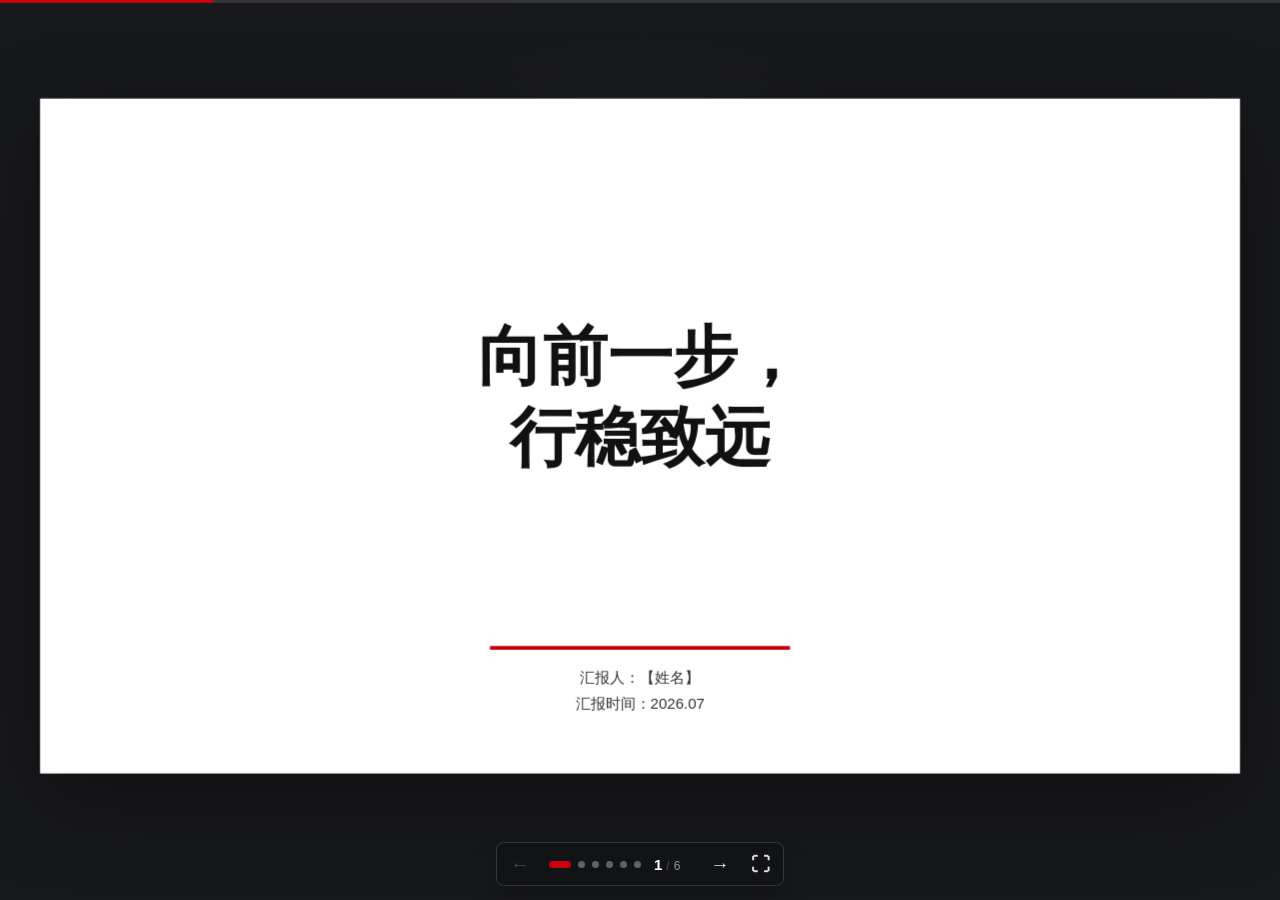
==== commit ddba3f03: "Center and rebalance title slide" ====
--- a/outputs/ability-demo-interactive-v2.html
+++ b/outputs/ability-demo-interactive-v2.html
@@ -895,28 +895,39 @@
     }
 
     .cover-simple {
-      padding: 58px 64px 42px;
-      display: flex;
-      flex-direction: column;
-      justify-content: space-between;
-      background:
-        linear-gradient(90deg, #fff 0%, #fff 58%, var(--red-bg) 58%, #fff 100%);
+      padding: 54px 64px 44px;
+      display: grid;
+      grid-template-rows: 1fr auto;
+      justify-items: center;
+      background: #fff;
+      box-shadow: inset 0 -7px 0 var(--red);
+    }
+
+    .cover-simple::after {
+      display: none;
     }
 
     .cover-simple h1 {
+      align-self: center;
+      width: 100%;
       margin: 0;
-      font-size: 42px;
-      line-height: 1.3;
+      font-size: 52px;
+      line-height: 1.24;
       letter-spacing: 0;
       font-weight: 700;
+      text-align: center;
     }
 
     .cover-simple .cover-meta {
-      border-left: 4px solid var(--red);
-      padding-left: 12px;
+      justify-self: center;
+      min-width: 240px;
+      border-left: 0;
+      border-top: 3px solid var(--red);
+      padding: 12px 20px 0;
       font-size: 12px;
       line-height: 1.8;
       color: #333;
+      text-align: center;
     }
 
     .intro-layout {
@@ -2124,7 +2135,7 @@
     .capability-evolution {
       display: grid;
       align-content: center;
-      gap: 8px;
+      gap: 12px;
       min-height: 0;
     }
 
@@ -2141,8 +2152,14 @@
       content: "↓";
       position: absolute;
       z-index: 2;
-      left: 29px;
+      left: 34px;
       bottom: -11px;
+      width: 16px;
+      height: 10px;
+      display: grid;
+      place-items: center;
+      transform: translateX(-50%);
+      background: #fff;
       color: var(--red);
       font-size: 10px;
       line-height: 1;
@@ -2216,7 +2233,19 @@
     }
 
     .evolution-flow.four-nodes {
-      grid-template-columns: minmax(0, 1fr) auto minmax(0, 1fr) auto minmax(0, 1fr) auto minmax(0, 1fr);
+      grid-template-columns: minmax(0, .9fr) 14px minmax(0, 1.15fr) 14px minmax(0, .9fr) 14px minmax(0, .9fr);
+      gap: 2px;
+    }
+
+    .evolution-flow.four-nodes i {
+      align-self: stretch;
+      width: 14px;
+      min-width: 14px;
+      display: grid;
+      place-items: center;
+      position: relative;
+      z-index: 1;
+      background: #fff;
     }
 
     .evolution-flow span {
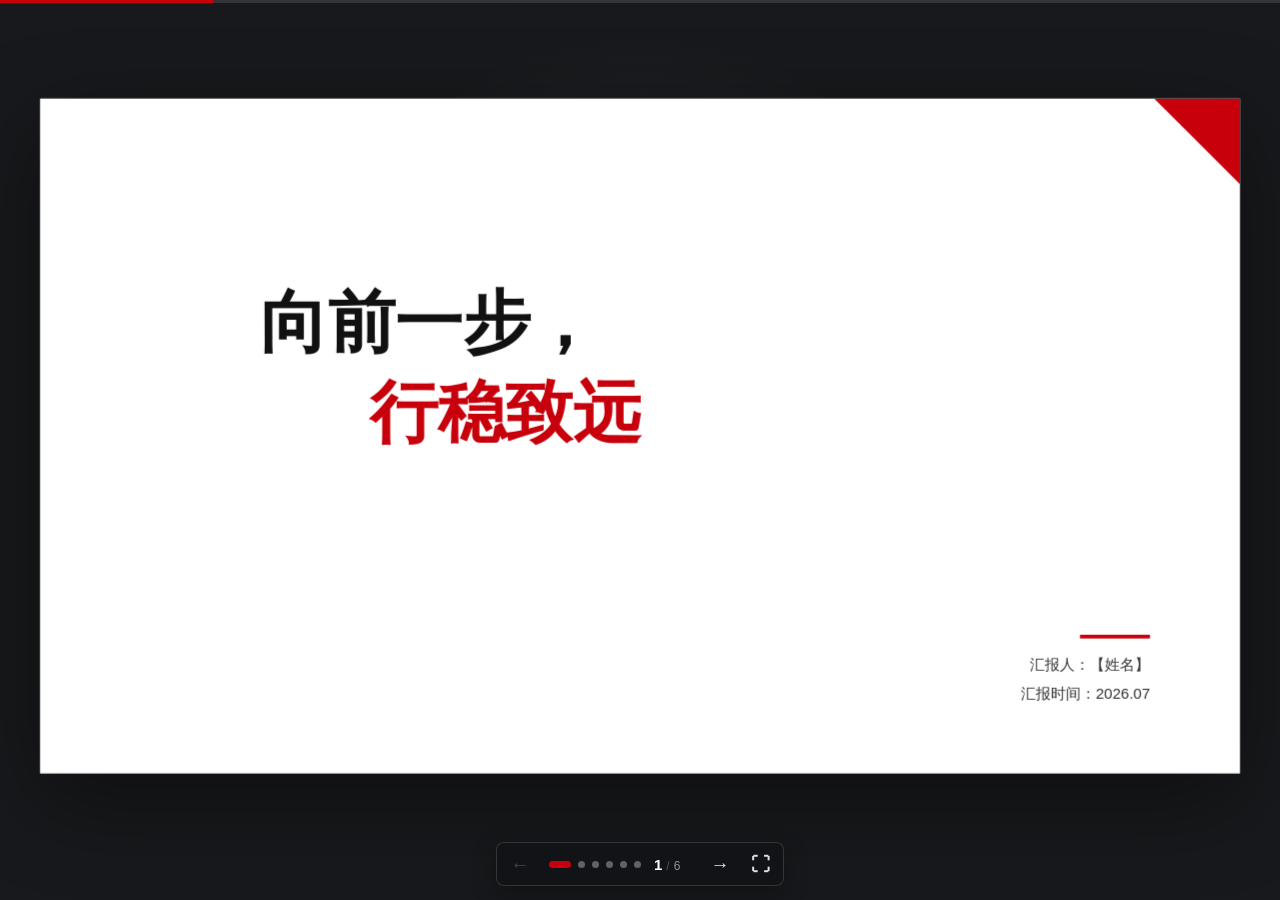
==== commit 3b86e99a: "Redesign title slide with diagonal balance" ====
--- a/outputs/ability-demo-interactive-v2.html
+++ b/outputs/ability-demo-interactive-v2.html
@@ -895,39 +895,68 @@
     }
 
     .cover-simple {
-      padding: 54px 64px 44px;
-      display: grid;
-      grid-template-rows: 1fr auto;
-      justify-items: center;
+      padding: 0;
+      display: block;
       background: #fff;
-      box-shadow: inset 0 -7px 0 var(--red);
     }
 
     .cover-simple::after {
-      display: none;
+      display: block;
+      width: 104px;
+      height: 104px;
+      top: 0;
+      right: 0;
+      background: var(--red);
+      clip-path: polygon(34% 0, 100% 0, 100% 66%);
+      opacity: 1;
     }
 
     .cover-simple h1 {
-      align-self: center;
-      width: 100%;
+      position: absolute;
+      left: 176px;
+      top: 148px;
+      width: 520px;
       margin: 0;
-      font-size: 52px;
-      line-height: 1.24;
+      font-size: 54px;
+      line-height: 1.15;
       letter-spacing: 0;
       font-weight: 700;
-      text-align: center;
+      text-align: left;
+    }
+
+    .cover-simple h1 span,
+    .cover-simple h1 strong {
+      display: block;
+    }
+
+    .cover-simple h1 strong {
+      margin-top: 10px;
+      margin-left: 88px;
+      color: var(--red);
+      font-weight: 700;
     }
 
     .cover-simple .cover-meta {
-      justify-self: center;
-      min-width: 240px;
+      position: absolute;
+      right: 72px;
+      bottom: 52px;
+      min-width: 250px;
       border-left: 0;
-      border-top: 3px solid var(--red);
-      padding: 12px 20px 0;
+      border-top: 0;
+      padding: 0;
       font-size: 12px;
-      line-height: 1.8;
+      line-height: 1.9;
       color: #333;
-      text-align: center;
+      text-align: right;
+    }
+
+    .cover-simple .cover-meta::before {
+      content: "";
+      display: block;
+      width: 56px;
+      height: 3px;
+      margin: 0 0 10px auto;
+      background: var(--red);
     }
 
     .intro-layout {
@@ -2558,7 +2587,7 @@
 <body>
 <main>
   <section class="slide cover-simple">
-    <h1>向前一步，<br>行稳致远</h1>
+    <h1><span>向前一步，</span><strong>行稳致远</strong></h1>
     <div class="cover-meta">汇报人：【姓名】<br>汇报时间：2026.07</div>
   </section>
 
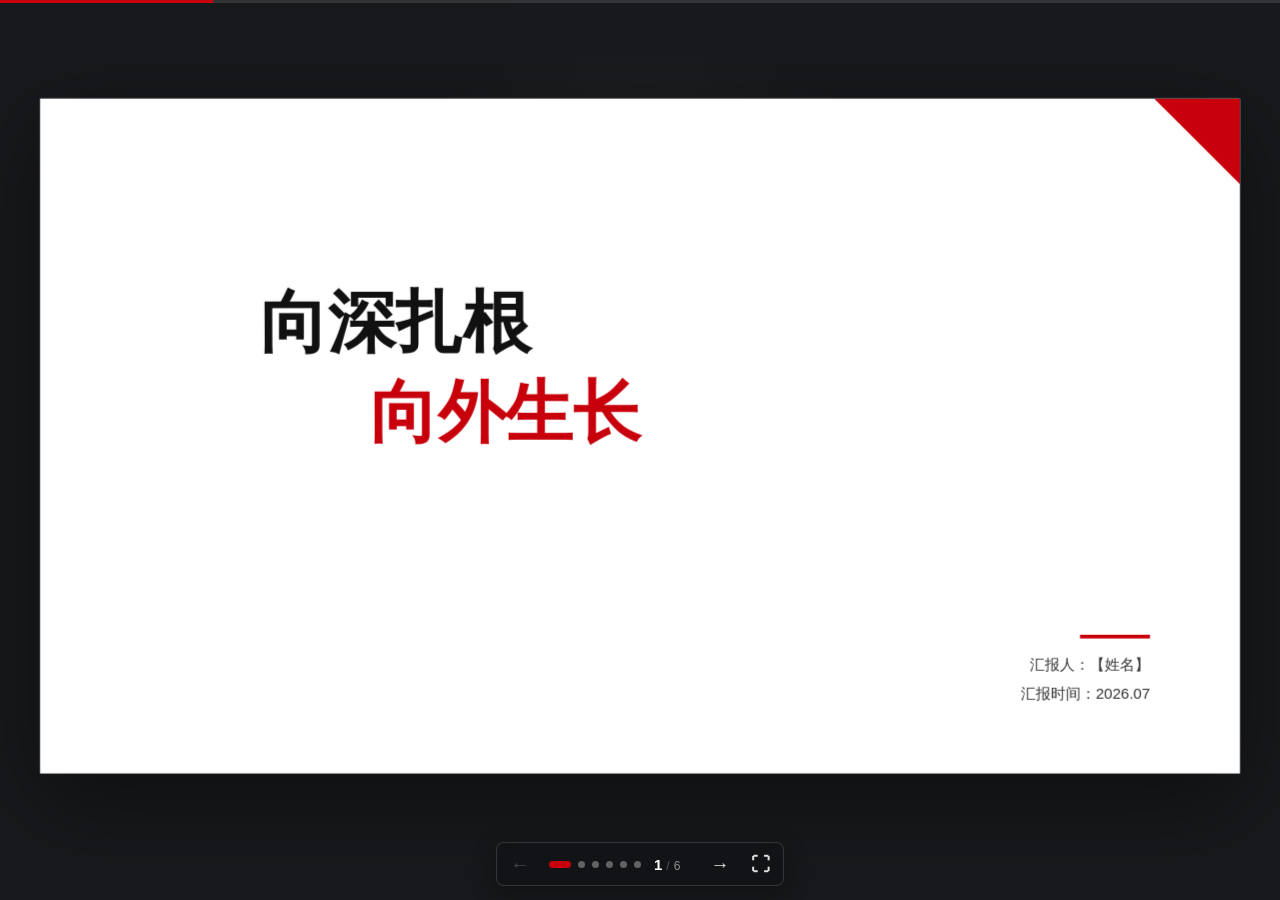
==== commit 494e3f0e: "Update presentation theme title" ====
--- a/outputs/ability-demo-interactive-v2.html
+++ b/outputs/ability-demo-interactive-v2.html
@@ -2587,7 +2587,7 @@
 <body>
 <main>
   <section class="slide cover-simple">
-    <h1><span>向前一步，</span><strong>行稳致远</strong></h1>
+    <h1><span>向深扎根</span><strong>向外生长</strong></h1>
     <div class="cover-meta">汇报人：【姓名】<br>汇报时间：2026.07</div>
   </section>
 
